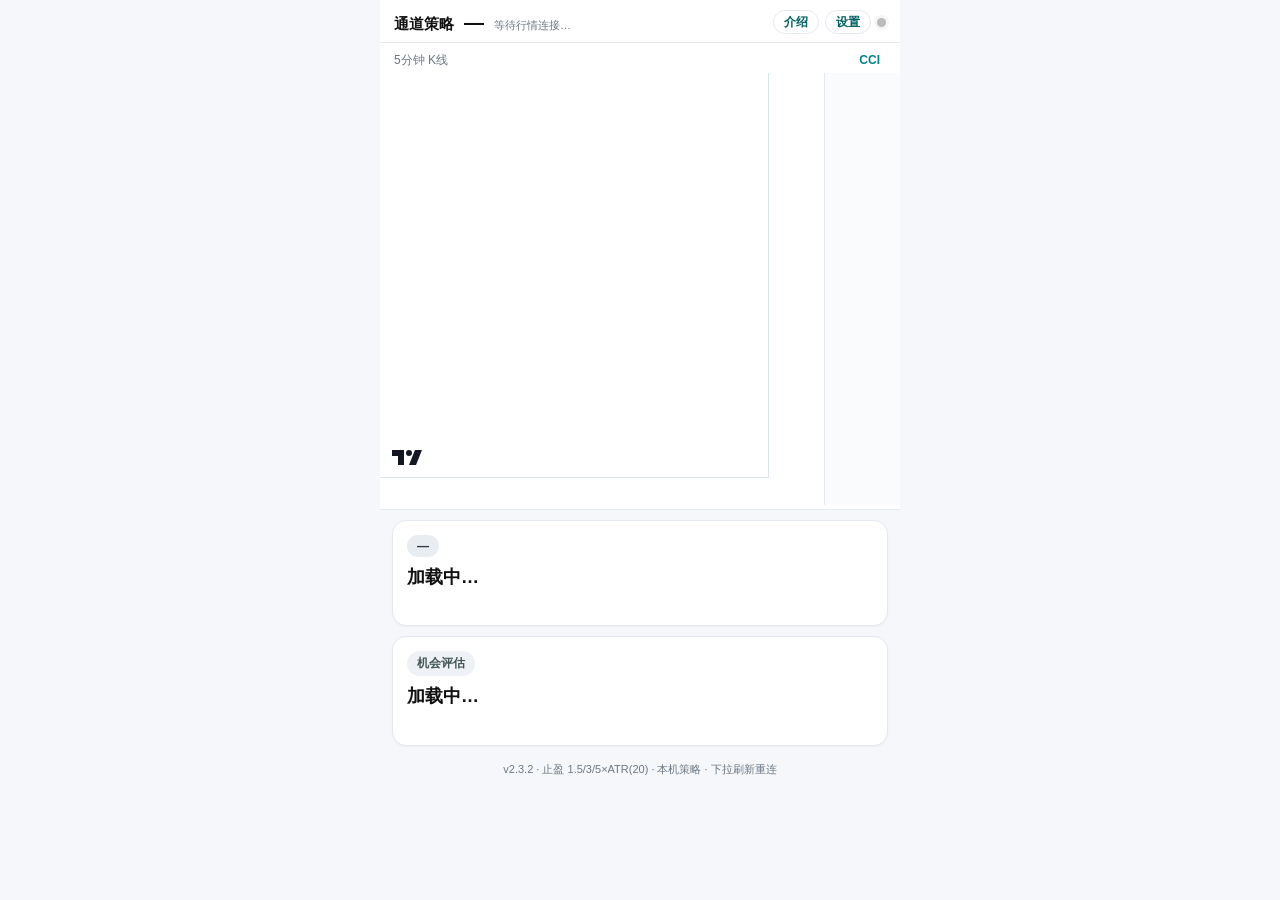
==== android/app/src/main/assets/www/index.html @ 8e510ea1 "Add Feishu webhook push as backup alert channel to prevent message loss" ====
<!DOCTYPE html>
<html lang="zh-CN">
<head>
  <meta charset="UTF-8" />
  <meta name="viewport" content="width=device-width, initial-scale=1, maximum-scale=1, user-scalable=no, viewport-fit=cover" />
  <meta name="apple-mobile-web-app-capable" content="yes" />
  <meta name="theme-color" content="#ffffff" />
  <title>通道策略 · 条件单</title>
  <link rel="stylesheet" href="style.css" />
  <script src="lightweight-charts.js"></script>
</head>
<body>
  <header class="top">
    <div class="top-main">
      <span class="brand">通道策略</span>
      <span id="priceNow" class="price-now">—</span>
      <span id="meta" class="meta">连接中…</span>
    </div>
    <div class="top-actions">
      <button type="button" id="btnGuide" class="icon-btn" title="策略介绍">介绍</button>
      <button type="button" id="btnSettings" class="icon-btn" title="设置">设置</button>
      <div id="liveDot" class="dot off" title="数据源"></div>
    </div>
  </header>

  <section class="chart-wrap">
    <div class="chart-bar">
      <span>5分钟 K线</span>
      <div class="chart-actions">
        <button type="button" id="chartReset" class="link-btn reset-btn" hidden>复位</button>
        <button type="button" id="cciToggle" class="link-btn" aria-expanded="false">CCI</button>
      </div>
    </div>
    <div class="chart-main-row">
      <div id="priceChart" class="chart main"></div>
      <div id="axisLabelRail" class="axis-label-rail" aria-hidden="true"></div>
    </div>
    <div id="cciPanel" class="cci-panel collapsed">
      <div id="cciChart" class="chart cci"></div>
    </div>
  </section>

  <section id="orderCard" class="card order-card wait">
    <div class="card-head">
      <div id="needBadge" class="badge">—</div>
      <p id="summary" class="summary">加载中…</p>
    </div>
    <div id="orderList" class="orders"></div>
    <p id="how" class="hint"></p>
  </section>

  <section id="analyticsCard" class="card analytics-card">
    <div class="card-head">
      <div class="badge soft">机会评估</div>
      <p id="biasText" class="summary">加载中…</p>
    </div>
    <div id="analyticsBody" class="analytics-body"></div>
    <p id="analyticsNote" class="hint"></p>
  </section>

  <footer class="foot">v2.3.2 · 止盈 1.5/3/5×ATR(20) · 本机策略 · 下拉刷新重连</footer>
  <div id="alertToast" class="alert-toast" hidden></div>
  <div id="feishuToast" class="alert-toast feishu" hidden></div>

  <!-- 设置 -->
  <div id="panelSettings" class="page-panel" hidden>
    <div class="panel-head">
      <button type="button" class="panel-back" data-close="panelSettings">← 返回</button>
      <h2>设置</h2>
    </div>
    <div class="panel-body">
      <h3 class="panel-section-title">开仓信号提醒</h3>
      <p class="panel-desc">当 K 线新出现「开多 / 开空」标记时提醒。首次加载历史信号不会打扰。</p>

      <label class="switch-row">
        <span>
          <strong>启用提醒</strong>
          <small>总开关；关闭后下列选项均不生效</small>
        </span>
        <input type="checkbox" id="setAlertEnabled" checked />
      </label>
      <label class="switch-row">
        <span>
          <strong>声音</strong>
          <small>播放系统提示音</small>
        </span>
        <input type="checkbox" id="setAlertSound" checked />
      </label>
      <label class="switch-row">
        <span>
          <strong>震动</strong>
          <small>短震动提示</small>
        </span>
        <input type="checkbox" id="setAlertVibrate" checked />
      </label>
      <label class="switch-row">
        <span>
          <strong>系统通知</strong>
          <small>通知栏消息（Android 需授权）</small>
        </span>
        <input type="checkbox" id="setAlertNotification" checked />
      </label>
      <label class="switch-row">
        <span>
          <strong>应用内横幅</strong>
          <small>盘面顶部彩色提示条 / Toast</small>
        </span>
        <input type="checkbox" id="setAlertToast" checked />
      </label>

      <h3 class="panel-section-title">飞书机器人推送（兜底防漏消息）</h3>
      <p class="panel-desc">
        即使用户关闭了系统通知、或手机静音、锁屏、App 在后台，
        只要网络正常，飞书机器人依然能把信号推到群里（可同步推送到飞书手机通知、甚至可在飞书里配置短信/电话兜底提醒）。
      </p>

      <label class="switch-row">
        <span>
          <strong>启用飞书推送</strong>
          <small>开仓时同步推送一条飞书机器人消息</small>
        </span>
        <input type="checkbox" id="setFeishuEnabled" checked />
      </label>

      <div class="input-row">
        <label for="setFeishuWebhook" class="input-label">飞书自定义机器人 Webhook URL</label>
        <input
          type="text"
          id="setFeishuWebhook"
          class="text-input"
          inputmode="url"
          placeholder="https://open.feishu.cn/open-apis/bot/v2/hook/xxxxxx"
          autocomplete="off"
          spellcheck="false"
        />
        <small class="input-hint">
          飞书建群 → 群设置 → 群机器人 → 「自定义机器人」→ 复制 Webhook URL 粘贴到此处。
          可在机器人设置中加「关键词白名单」，例如加关键词：开多、开空、信号、测试。
        </small>
      </div>

      <div class="btn-row">
        <button type="button" id="btnTestAlert" class="primary-btn">试听一次提醒</button>
        <button type="button" id="btnTestFeishu" class="ghost-btn">测试飞书推送</button>
      </div>

      <p class="panel-note">设置保存在本机加密存储。</p>
    </div>
  </div>

  <!-- 策略介绍 -->
  <div id="panelGuide" class="page-panel" hidden>
    <div class="panel-head">
      <button type="button" class="panel-back" data-close="panelGuide">← 返回</button>
      <h2>策略介绍</h2>
    </div>
    <div class="panel-body guide-body">
      <section class="guide-block">
        <h3>这是什么策略？</h3>
        <p>在 <strong>5 分钟</strong> K 线上，用「均线高低通道」判断多空方向，再用 <strong>CCI</strong> 交叉确认后开仓；持仓后按 <strong>ATR</strong> 分三档止盈，若趋势反向变色则平掉剩余仓。</p>
        <ul class="guide-params">
          <li>合约示例：豆一（App 默认 DCE.a2609）</li>
          <li>开仓：固定 <strong>3 手</strong></li>
          <li>通道 N=<strong>60</strong> · CCI(<strong>15</strong>)/均线(<strong>4</strong>)</li>
          <li>止盈：<strong>1.5 / 3 / 5 × ATR(20)</strong>，各平 1 手</li>
        </ul>
      </section>

      <section class="guide-block">
        <h3>1. 通道颜色怎么定？</h3>
        <p>上轨 = 最高价均线，下轨 = 最低价均线。收盘价在上轨之上→<span class="c-red">红色（偏多）</span>；在下轨之下→<span class="c-green">绿色（偏空）</span>；在通道内→颜色保持不变。</p>
        <div class="diagram" aria-hidden="true">
          <svg viewBox="0 0 320 150" xmlns="http://www.w3.org/2000/svg">
            <rect x="20" y="28" width="280" height="36" fill="#fdecea" stroke="#e57373" stroke-width="1"/>
            <text x="160" y="50" text-anchor="middle" font-size="12" fill="#c62828">收盘 &gt; 上轨 → 红色区（多）</text>
            <rect x="20" y="64" width="280" height="28" fill="#fff" stroke="#90a4ae" stroke-dasharray="4 3"/>
            <text x="160" y="82" text-anchor="middle" font-size="11" fill="#607d8b">通道内部 → 颜色保持</text>
            <rect x="20" y="92" width="280" height="36" fill="#e8f5e9" stroke="#81c784" stroke-width="1"/>
            <text x="160" y="114" text-anchor="middle" font-size="12" fill="#2e7d32">收盘 &lt; 下轨 → 绿色区（空）</text>
            <text x="24" y="22" font-size="11" fill="#455a64">上轨 MA(High,60)</text>
            <text x="24" y="142" font-size="11" fill="#455a64">下轨 MA(Low,60)</text>
          </svg>
        </div>
        <p class="guide-tip"><strong>变色</strong>必须收盘从一侧穿到另一侧（红↔绿），通道内不算变色。</p>
      </section>

      <section class="guide-block">
        <h3>2. 开仓：先变色，再等 CCI</h3>
        <p>模式 <code>color_then_cci</code>：通道先变色，之后在同色期间出现 CCI 金叉/死叉，才开仓。</p>
        <div class="diagram" aria-hidden="true">
          <svg viewBox="0 0 320 168" xmlns="http://www.w3.org/2000/svg">
            <defs>
              <marker id="arr" markerWidth="8" markerHeight="8" refX="6" refY="3" orient="auto">
                <path d="M0,0 L6,3 L0,6 Z" fill="#455a64"/>
              </marker>
            </defs>
            <rect x="16" y="16" width="88" height="44" rx="8" fill="#e0f7fa" stroke="#00838f"/>
            <text x="60" y="36" text-anchor="middle" font-size="11" fill="#006064">① 通道变红</text>
            <text x="60" y="50" text-anchor="middle" font-size="10" fill="#455a64">偏多环境</text>
            <line x1="104" y1="38" x2="128" y2="38" stroke="#455a64" stroke-width="2" marker-end="url(#arr)"/>
            <rect x="128" y="16" width="88" height="44" rx="8" fill="#fff8e1" stroke="#f9a825"/>
            <text x="172" y="36" text-anchor="middle" font-size="11" fill="#f57f17">② CCI 金叉</text>
            <text x="172" y="50" text-anchor="middle" font-size="10" fill="#455a64">仍保持红色</text>
            <line x1="216" y1="38" x2="240" y2="38" stroke="#455a64" stroke-width="2" marker-end="url(#arr)"/>
            <rect x="240" y="16" width="64" height="44" rx="8" fill="#ffebee" stroke="#c62828"/>
            <text x="272" y="42" text-anchor="middle" font-size="12" font-weight="700" fill="#c62828">开多3手</text>

            <rect x="16" y="96" width="88" height="44" rx="8" fill="#e8f5e9" stroke="#2e7d32"/>
            <text x="60" y="116" text-anchor="middle" font-size="11" fill="#1b5e20">① 通道变绿</text>
            <text x="60" y="130" text-anchor="middle" font-size="10" fill="#455a64">偏空环境</text>
            <line x1="104" y1="118" x2="128" y2="118" stroke="#455a64" stroke-width="2" marker-end="url(#arr)"/>
            <rect x="128" y="96" width="88" height="44" rx="8" fill="#fff8e1" stroke="#f9a825"/>
            <text x="172" y="116" text-anchor="middle" font-size="11" fill="#f57f17">② CCI 死叉</text>
            <text x="172" y="130" text-anchor="middle" font-size="10" fill="#455a64">仍保持绿色</text>
            <line x1="216" y1="118" x2="240" y2="118" stroke="#455a64" stroke-width="2" marker-end="url(#arr)"/>
            <rect x="240" y="96" width="64" height="44" rx="8" fill="#e8f5e9" stroke="#2e7d32"/>
            <text x="272" y="122" text-anchor="middle" font-size="12" font-weight="700" fill="#2e7d32">开空3手</text>
          </svg>
        </div>
        <p class="guide-tip">判定用该 5 分钟 <strong>收盘价</strong>。变色后若还没等到 CCI 又反向变色，则取消原方向等待。</p>
      </section>

      <section class="guide-block">
        <h3>3. 出场：ATR 三档 + 反向变色</h3>
        <p>开仓后两套规则并行，谁先到谁执行。</p>
        <div class="diagram" aria-hidden="true">
          <svg viewBox="0 0 320 190" xmlns="http://www.w3.org/2000/svg">
            <text x="24" y="22" font-size="12" font-weight="700" fill="#15202b">持多示例（开仓价 E）</text>
            <line x1="40" y1="160" x2="300" y2="160" stroke="#90a4ae" stroke-width="1"/>
            <text x="44" y="156" font-size="10" fill="#607d8b">E 开仓</text>
            <line x1="40" y1="120" x2="300" y2="120" stroke="#ef5350" stroke-dasharray="5 3"/>
            <text x="44" y="116" font-size="10" fill="#c62828">止盈1 · E+1.5ATR · 平1手</text>
            <line x1="40" y1="80" x2="300" y2="80" stroke="#e53935" stroke-dasharray="5 3"/>
            <text x="44" y="76" font-size="10" fill="#b71c1c">止盈2 · E+3ATR · 平1手</text>
            <line x1="40" y1="40" x2="300" y2="40" stroke="#b71c1c" stroke-dasharray="5 3"/>
            <text x="44" y="36" font-size="10" fill="#7f0000">止盈3 · E+5ATR · 平1手</text>
            <circle cx="70" cy="160" r="4" fill="#00838f"/>
            <path d="M200 150 Q220 100 250 50" fill="none" stroke="#c62828" stroke-width="2"/>
            <circle cx="250" cy="50" r="4" fill="#c62828"/>
            <text x="258" y="54" font-size="10" fill="#455a64">价格上行</text>
            <rect x="16" y="168" width="288" height="18" rx="4" fill="#f3e5f5"/>
            <text x="160" y="181" text-anchor="middle" font-size="10" fill="#6a1b9a">若未止盈完且通道变绿 → 剩余仓全部平掉</text>
          </svg>
        </div>
        <p class="guide-tip">空单对称：目标在开仓价下方；反向清仓条件为通道变红。</p>
      </section>

      <section class="guide-block">
        <h3>4. App 怎么用？</h3>
        <ol class="guide-steps">
          <li>看 K 线旁的「开多 / 开空」标记与条件单卡片价格。</li>
          <li>在期货软件按卡片设置条件单（开仓 / 三档止盈 / 止损）。</li>
          <li>右侧栏显示开仓、止盈、止损价位，不挡主图。</li>
          <li>可在「设置」打开开仓信号声音与通知提醒。</li>
        </ol>
        <p class="guide-tip">本 App 只做盘面辅助与提醒，<strong>不会自动下单</strong>。回测表现不保证实盘收益。</p>
      </section>
    </div>
  </div>

  <script>window.CHANNEL_DEVICE = true;</script>
  <script src="strategy.js"></script>
  <script src="pages.js"></script>
  <script src="app.js"></script>
</body>
</html>
---- android/app/src/main/assets/www/style.css ----
:root {
  --bg: #f5f7fa;
  --card: #ffffff;
  --text: #15202b;
  --muted: #6b7785;
  --yes: #0f8a4b;
  --yes-bg: #e8f7ef;
  --no: #6b7785;
  --no-bg: #f0f2f5;
  --long: #d32f2f;
  --short: #2e7d32;
  --entry: #00838f;
  --tp: #e53935;
  --sl: #7b1fa2;
  --line: #e4e9ef;
  --profit: #0f8a4b;
  --loss: #c62828;
}

* { box-sizing: border-box; }
html, body {
  margin: 0;
  padding: 0;
  background: var(--bg);
  color: var(--text);
  font-family: "Segoe UI", "PingFang SC", "Microsoft YaHei", sans-serif;
  -webkit-tap-highlight-color: transparent;
}

.top {
  display: flex;
  justify-content: space-between;
  align-items: center;
  padding: 10px 14px 8px;
  position: sticky;
  top: 0;
  background: rgba(255, 255, 255, 0.92);
  backdrop-filter: blur(8px);
  border-bottom: 1px solid var(--line);
  z-index: 10;
}
.top-main {
  display: flex;
  align-items: baseline;
  gap: 10px;
  min-width: 0;
  flex-wrap: wrap;
}
.brand { font-size: 15px; font-weight: 700; color: #111; white-space: nowrap; }
.price-now {
  font-size: 20px;
  font-weight: 750;
  font-variant-numeric: tabular-nums;
  color: #111;
}
.meta {
  font-size: 11px;
  color: var(--muted);
  white-space: nowrap;
  overflow: hidden;
  text-overflow: ellipsis;
  max-width: 42vw;
}
.top-actions {
  display: flex;
  align-items: center;
  gap: 6px;
  flex-shrink: 0;
}
.icon-btn {
  border: 1px solid var(--line);
  background: #fff;
  color: #006064;
  font-size: 12px;
  font-weight: 650;
  border-radius: 999px;
  padding: 5px 10px;
  line-height: 1;
}
.icon-btn:active { background: #e0f7fa; }

body.panel-open {
  overflow: hidden;
}

.page-panel {
  position: fixed;
  inset: 0;
  z-index: 40;
  background: var(--bg);
  display: flex;
  flex-direction: column;
  animation: panelIn 0.18s ease;
}
.page-panel[hidden] { display: none !important; }
@keyframes panelIn {
  from { opacity: 0; transform: translateY(8px); }
  to { opacity: 1; transform: none; }
}
.panel-head {
  display: flex;
  align-items: center;
  gap: 10px;
  padding: 12px 14px;
  padding-top: calc(12px + env(safe-area-inset-top, 0px));
  background: #fff;
  border-bottom: 1px solid var(--line);
  position: sticky;
  top: 0;
  z-index: 1;
}
.panel-head h2 {
  margin: 0;
  font-size: 17px;
  font-weight: 750;
}
.panel-back {
  border: 0;
  background: transparent;
  color: var(--entry);
  font-size: 14px;
  font-weight: 650;
  padding: 4px 0;
}
.panel-body {
  flex: 1;
  overflow: auto;
  padding: 14px 16px 36px;
  -webkit-overflow-scrolling: touch;
}
.panel-section-title {
  margin: 4px 0 6px;
  font-size: 15px;
}
.panel-desc, .panel-note {
  margin: 0 0 14px;
  font-size: 13px;
  color: var(--muted);
  line-height: 1.5;
}
.panel-note { margin-top: 14px; }
.switch-row {
  display: flex;
  justify-content: space-between;
  align-items: center;
  gap: 12px;
  padding: 12px 0;
  border-bottom: 1px solid var(--line);
}
.switch-row span {
  display: flex;
  flex-direction: column;
  gap: 3px;
  min-width: 0;
}
.switch-row strong {
  font-size: 14px;
  font-weight: 650;
}
.switch-row small {
  font-size: 12px;
  color: var(--muted);
  line-height: 1.35;
}
.switch-row input[type="checkbox"] {
  width: 20px;
  height: 20px;
  accent-color: #00838f;
  flex-shrink: 0;
}
.primary-btn {
  display: block;
  width: 100%;
  margin-top: 18px;
  border: 0;
  border-radius: 12px;
  padding: 12px 14px;
  background: #00838f;
  color: #fff;
  font-size: 15px;
  font-weight: 700;
}
.primary-btn:active { background: #006064; }
.primary-btn:disabled { background: #90a4ae; }

.ghost-btn {
  display: block;
  width: 100%;
  margin-top: 12px;
  border: 1.5px solid #00838f;
  border-radius: 12px;
  padding: 10px 14px;
  background: #fff;
  color: #00838f;
  font-size: 15px;
  font-weight: 600;
}
.ghost-btn:active { background: #e0f7fa; }
.ghost-btn:disabled { border-color: #b0bec5; color: #b0bec5; }

.btn-row {
  display: flex;
  gap: 10px;
  align-items: stretch;
  margin-top: 8px;
}
.btn-row > .primary-btn,
.btn-row > .ghost-btn {
  flex: 1;
  margin-top: 18px;
}

.input-row {
  margin-top: 14px;
  padding: 12px 14px;
  background: #f8fafb;
  border: 1px solid var(--line);
  border-radius: 12px;
}
.input-label {
  display: block;
  font-size: 13px;
  font-weight: 600;
  color: #1e293b;
  margin-bottom: 8px;
}
.text-input {
  width: 100%;
  box-sizing: border-box;
  border: 1px solid var(--line);
  border-radius: 10px;
  background: #fff;
  padding: 10px 12px;
  font-size: 13px;
  line-height: 1.4;
  color: #0f172a;
  font-family: ui-monospace, SFMono-Regular, Menlo, Consolas, monospace;
  outline: none;
  transition: border-color 0.15s;
}
.text-input:focus {
  border-color: #00838f;
  box-shadow: 0 0 0 3px rgba(0,131,143,0.15);
}
.text-input:disabled {
  background: #f1f5f7;
  color: #94a3b8;
}
.input-hint {
  display: block;
  margin-top: 8px;
  font-size: 12px;
  line-height: 1.5;
  color: #64748b;
}

.guide-body { padding-bottom: 48px; }
.guide-block {
  background: #fff;
  border: 1px solid var(--line);
  border-radius: 14px;
  padding: 14px;
  margin-bottom: 12px;
}
.guide-block h3 {
  margin: 0 0 8px;
  font-size: 15px;
}
.guide-block p {
  margin: 0 0 10px;
  font-size: 13px;
  line-height: 1.55;
  color: #334;
}
.guide-params, .guide-steps {
  margin: 0;
  padding-left: 18px;
  font-size: 13px;
  line-height: 1.6;
  color: #334;
}
.guide-tip {
  margin: 8px 0 0 !important;
  padding: 8px 10px;
  background: #f5f7fa;
  border-radius: 8px;
  font-size: 12px !important;
  color: #455a64 !important;
}
.c-red { color: #c62828; font-weight: 700; }
.c-green { color: #2e7d32; font-weight: 700; }
.diagram {
  margin: 8px 0 4px;
  background: #fafbfc;
  border: 1px solid var(--line);
  border-radius: 12px;
  overflow: hidden;
}
.diagram svg {
  display: block;
  width: 100%;
  height: auto;
}
.dot {
  width: 9px; height: 9px; border-radius: 50%;
  background: #bbb;
  flex-shrink: 0;
  box-shadow: 0 0 0 3px rgba(0,0,0,0.04);
}
.dot.on { background: #2e7d32; }
.dot.warn { background: #ef6c00; }
.dot.off { background: #bbb; }

.chart-wrap {
  margin: 0;
  padding: 0 0 4px;
  background: #fff;
  border-bottom: 1px solid var(--line);
}
.chart-bar {
  display: flex;
  justify-content: space-between;
  align-items: center;
  padding: 6px 14px 2px;
  font-size: 12px;
  color: var(--muted);
}
.chart-actions {
  display: flex;
  align-items: center;
  gap: 4px;
}
.link-btn {
  border: 0;
  background: transparent;
  color: var(--entry);
  font-size: 12px;
  font-weight: 600;
  padding: 4px 6px;
}
.reset-btn {
  color: #fff;
  background: #00838f;
  border-radius: 999px;
  padding: 4px 10px;
}
.reset-btn.active {
  background: #006064;
}
.chart-main-row {
  display: flex;
  align-items: stretch;
  width: 100%;
  min-height: 42vh;
  height: 42vh;
  background: #fff;
}
.chart.main {
  flex: 1;
  min-width: 0;
  width: auto;
  height: 100%;
  min-height: 0;
  background: #fff;
}
.axis-label-rail {
  position: relative;
  width: 76px;
  flex: 0 0 76px;
  background: #fafbfc;
  border-left: 1px solid var(--line);
  overflow: hidden;
  z-index: 2;
}
.axis-tag {
  position: absolute;
  left: 3px;
  right: 3px;
  box-sizing: border-box;
  padding: 3px 4px 2px;
  border-radius: 6px;
  border: 1.5px solid #00838f;
  background: rgba(255, 255, 255, 0.97);
  text-align: center;
  line-height: 1.15;
  pointer-events: none;
  box-shadow: 0 1px 2px rgba(0, 0, 0, 0.06);
}
.axis-tag .t {
  display: block;
  font-size: 11px;
  font-weight: 750;
}
.axis-tag .p {
  display: block;
  font-size: 12px;
  font-weight: 800;
  font-variant-numeric: tabular-nums;
}
.cci-panel {
  border-top: 1px solid var(--line);
  overflow: hidden;
  max-height: 120px;
  transition: max-height 0.2s ease;
}
.cci-panel.collapsed { max-height: 0; border-top: 0; }
.chart.cci {
  width: 100%;
  height: 110px;
  background: #fff;
}

.card {
  margin: 10px 12px;
  padding: 14px 14px 12px;
  background: var(--card);
  border-radius: 14px;
  border: 1px solid var(--line);
  box-shadow: 0 1px 2px rgba(16, 24, 40, 0.04);
}
.card-head { margin-bottom: 12px; }
.badge {
  display: inline-block;
  font-size: 12px;
  font-weight: 700;
  padding: 4px 10px;
  border-radius: 999px;
  margin-bottom: 8px;
  background: #e8edf2;
  color: #334;
}
.badge.soft { background: #eef2f7; color: #455; }
.order-card.yes { background: var(--yes-bg); border-color: #b7e4c7; }
.order-card.no { background: var(--no-bg); }
.order-card.yes .badge { background: var(--yes); color: #fff; }
.order-card.no .badge { background: var(--no); color: #fff; }
.order-card.bias-profit { box-shadow: inset 0 0 0 1px rgba(15, 138, 75, 0.15); }
.order-card.bias-loss { box-shadow: inset 0 0 0 1px rgba(198, 40, 40, 0.12); }

.summary {
  margin: 0;
  font-size: 18px;
  font-weight: 700;
  line-height: 1.35;
  color: #111;
}

.orders { display: flex; flex-direction: column; gap: 8px; }

.order-row.entry-main {
  background: #e0f7fa;
  border-color: #80deea;
  border-left-width: 5px;
}
.order-row.entry-main .order-role {
  color: #006064;
  font-size: 13px;
}
.order-row.entry-main .order-cmp {
  font-size: 14px;
  color: #006064;
}
.order-row.entry-main .order-dir {
  color: #006064;
  font-size: 16px;
}
.order-row.entry-crossed {
  background: #fff8e1;
  border-color: #ffcc80;
}
.order-row.entry-crossed .order-role,
.order-row.entry-crossed .order-cmp,
.order-row.entry-crossed .order-dir {
  color: #e65100;
}

.order-row {
  display: grid;
  grid-template-columns: 56px 1fr auto;
  gap: 8px;
  align-items: center;
  padding: 10px 12px;
  border-radius: 12px;
  background: #fff;
  border: 1px solid var(--line);
  border-left: 4px solid var(--entry);
}
.order-row.entry { border-left-color: var(--entry); }
.order-row.tp { border-left-color: var(--tp); }
.order-row.sl { border-left-color: var(--sl); }
.order-role {
  font-size: 12px;
  font-weight: 700;
  color: var(--muted);
}
.order-mid { min-width: 0; }
.order-cmp {
  font-size: 13px;
  font-weight: 600;
  color: #334;
  margin-bottom: 2px;
}
.order-price {
  font-size: 26px;
  font-weight: 750;
  font-variant-numeric: tabular-nums;
  line-height: 1.1;
  color: #111;
}
.order-side {
  text-align: right;
  font-size: 12px;
  color: var(--muted);
}
.order-dir {
  font-size: 14px;
  font-weight: 750;
  color: #122;
}
.order-lots {
  font-size: 16px;
  font-weight: 700;
  color: #122;
  margin-top: 2px;
}
.order-side-sub {
  font-size: 11px;
  color: var(--muted);
  margin-top: 2px;
}
.order-dist {
  margin-top: 2px;
  font-size: 11px;
  color: var(--muted);
}
.order-empty {
  padding: 14px;
  text-align: center;
  color: var(--muted);
  font-size: 14px;
  background: #fff;
  border-radius: 12px;
  border: 1px dashed var(--line);
}

.hint {
  margin: 12px 0 0;
  font-size: 12px;
  color: var(--muted);
  line-height: 1.5;
}

.analytics-body { display: flex; flex-direction: column; gap: 12px; }
.metrics {
  display: grid;
  grid-template-columns: repeat(3, 1fr);
  gap: 8px;
}
.metric {
  background: #f8fafc;
  border-radius: 10px;
  padding: 10px 8px;
  text-align: center;
  border: 1px solid var(--line);
}
.metric .label {
  font-size: 11px;
  color: var(--muted);
  margin-bottom: 6px;
}
.metric .value {
  font-size: 20px;
  font-weight: 750;
  font-variant-numeric: tabular-nums;
  color: #111;
}
.metric .bar {
  margin-top: 8px;
  height: 4px;
  border-radius: 2px;
  background: #e8edf2;
  overflow: hidden;
}
.metric .bar > i {
  display: block;
  height: 100%;
  background: var(--entry);
  border-radius: 2px;
}
.metric.tp .bar > i { background: var(--profit); }
.metric.sl .bar > i { background: var(--loss); }

.expect-row {
  display: flex;
  justify-content: space-between;
  align-items: center;
  padding: 10px 12px;
  border-radius: 10px;
  background: #f8fafc;
  border: 1px solid var(--line);
}
.expect-row .label { font-size: 13px; color: var(--muted); }
.expect-row .value {
  font-size: 22px;
  font-weight: 750;
  font-variant-numeric: tabular-nums;
}
.expect-row.profit .value { color: var(--profit); }
.expect-row.loss .value { color: var(--loss); }
.expect-row.neutral .value { color: #455; }

.analytics-card.bias-profit { border-color: #b7e4c7; }
.analytics-card.bias-loss { border-color: #f0c2c2; }

.foot {
  text-align: center;
  color: var(--muted);
  font-size: 11px;
  padding: 6px 12px 28px;
}

.alert-toast {
  position: fixed;
  left: 12px;
  right: 12px;
  top: calc(12px + env(safe-area-inset-top, 0px));
  z-index: 80;
  padding: 12px 14px;
  border-radius: 12px;
  background: #102a43;
  color: #fff;
  font-size: 15px;
  font-weight: 700;
  box-shadow: 0 8px 24px rgba(16, 42, 67, 0.28);
  transition: opacity 0.2s ease, transform 0.2s ease;
  word-break: break-word;
  line-height: 1.4;
}
.alert-toast.long { background: #c62828; }
.alert-toast.short { background: #2e7d32; }
.alert-toast.feishu.ok { background: #1677ff; }
.alert-toast.feishu.bad { background: #b42318; }
.alert-toast[hidden] {
  display: block;
  opacity: 0;
  transform: translateY(-8px);
  pointer-events: none;
}

@media (min-width: 720px) {
  .chart-main-row { height: 48vh; min-height: 360px; }
  body { max-width: 520px; margin: 0 auto; }
}
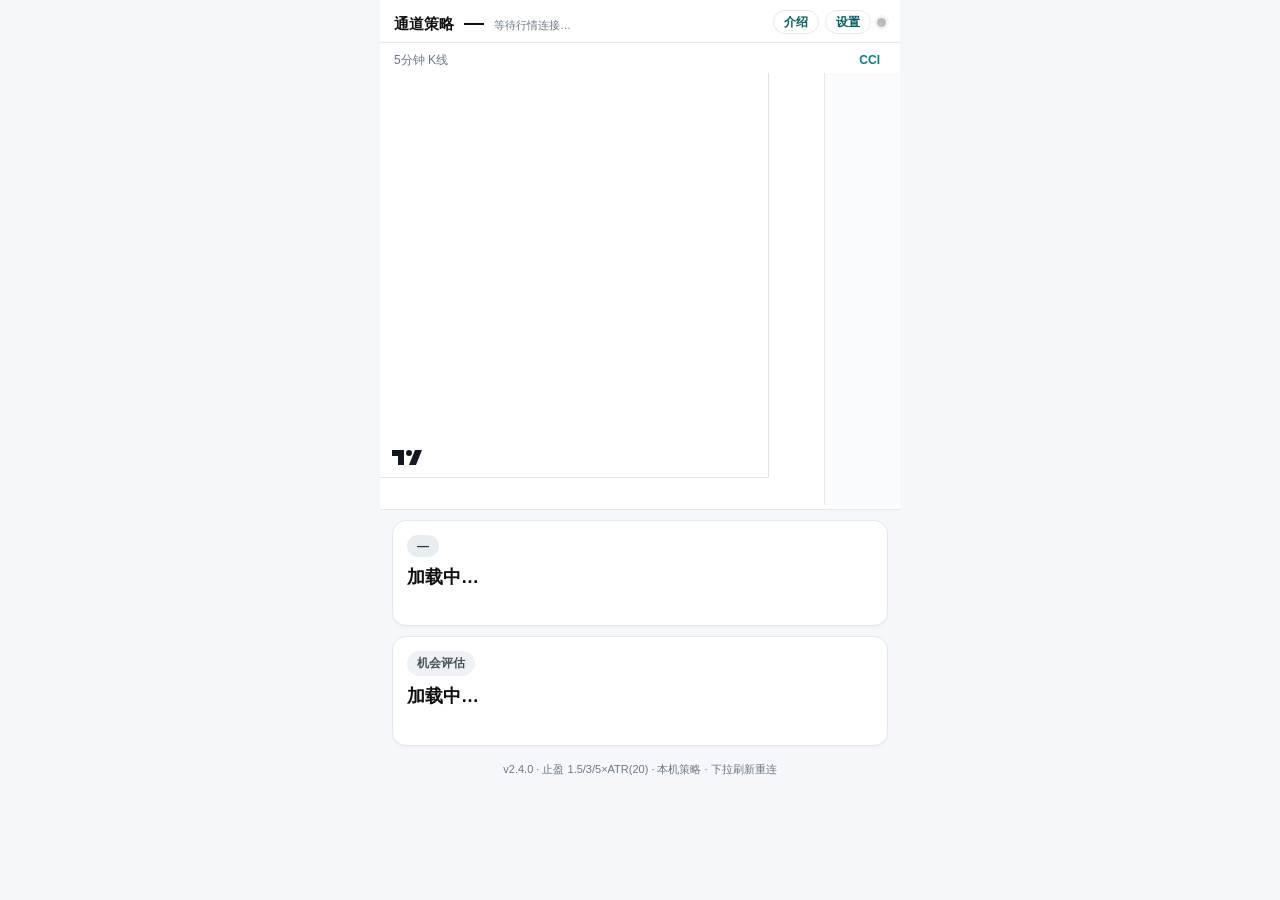
==== commit 47000cc3: "feat: configurable trade symbol (default DCE.a2611) - android/watch 设置页新增「交易品种」输入，持久化 trade_symbol；空" ====
--- a/android/app/src/main/assets/www/index.html
+++ b/android/app/src/main/assets/www/index.html
@@ -58,7 +58,7 @@
     <p id="analyticsNote" class="hint"></p>
   </section>
 
-  <footer class="foot">v2.3.2 · 止盈 1.5/3/5×ATR(20) · 本机策略 · 下拉刷新重连</footer>
+  <footer class="foot">v2.4.0 · 止盈 1.5/3/5×ATR(20) · 本机策略 · 下拉刷新重连</footer>
   <div id="alertToast" class="alert-toast" hidden></div>
   <div id="feishuToast" class="alert-toast feishu" hidden></div>
 
@@ -69,6 +69,32 @@
       <h2>设置</h2>
     </div>
     <div class="panel-body">
+      <h3 class="panel-section-title">交易品种</h3>
+      <p class="panel-desc">盘面订阅与信号提醒使用的合约代码，修改后自动重连行情。</p>
+      <div class="input-row">
+        <label for="setTradeSymbol" class="input-label">合约代码</label>
+        <input
+          type="text"
+          id="setTradeSymbol"
+          class="text-input"
+          autocomplete="off"
+          spellcheck="false"
+          placeholder="DCE.a2611"
+        />
+      </div>
+      <small class="input-hint">格式：交易所.品种月份，如 DCE.a2611（豆一 2611）、SHFE.rb2701；也支持天勤主力连续 KQ.m@DCE.a。留空恢复默认品种。</small>
+
+      <h3 class="panel-section-title">策略选择</h3>
+      <p class="panel-desc">选择要运行的策略，选择会自动记住。盘面标记、条件单卡片与信号提醒都跟随所选策略。</p>
+      <div class="seg-row">
+        <button type="button" id="btnStrategy5m" class="seg-btn active">5 分钟策略</button>
+        <button type="button" id="btnStrategy60m" class="seg-btn">60 分钟策略</button>
+      </div>
+      <small class="input-hint">
+        5m：通道N60 · CCI(15)/4 · 止盈 1.5/3/5×ATR，信号多、需快速执行；
+        60m：通道N60 · CCI(15)/3 · 止盈 0.8/1.5/2.5×ATR，信号少、单笔空间大，迟到 1~2 小时仍可执行。
+      </small>
+
       <h3 class="panel-section-title">开仓信号提醒</h3>
       <p class="panel-desc">当 K 线新出现「开多 / 开空」标记时提醒。首次加载历史信号不会打扰。</p>
 
@@ -108,43 +134,110 @@
         <input type="checkbox" id="setAlertToast" checked />
       </label>
 
-      <h3 class="panel-section-title">飞书机器人推送（兜底防漏消息）</h3>
+      <h3 class="panel-section-title">飞书自建应用机器人推送（兜底防漏消息）</h3>
       <p class="panel-desc">
         即使用户关闭了系统通知、或手机静音、锁屏、App 在后台，
-        只要网络正常，飞书机器人依然能把信号推到群里（可同步推送到飞书手机通知、甚至可在飞书里配置短信/电话兜底提醒）。
+        只要网络正常，飞书机器人依然能把信号私聊发给你。<br/>
+        <strong>不需要建群</strong>，机器人直接给你私聊发消息。
       </p>
 
       <label class="switch-row">
         <span>
           <strong>启用飞书推送</strong>
-          <small>开仓时同步推送一条飞书机器人消息</small>
+          <small>开仓时同步推送一条飞书机器人私聊</small>
         </span>
         <input type="checkbox" id="setFeishuEnabled" checked />
       </label>
 
       <div class="input-row">
-        <label for="setFeishuWebhook" class="input-label">飞书自定义机器人 Webhook URL</label>
+        <label for="setFeishuAppId" class="input-label">App ID</label>
         <input
           type="text"
-          id="setFeishuWebhook"
+          id="setFeishuAppId"
           class="text-input"
-          inputmode="url"
-          placeholder="https://open.feishu.cn/open-apis/bot/v2/hook/xxxxxx"
           autocomplete="off"
           spellcheck="false"
+          placeholder="cli_xxxxxxxxxxxxxxxx"
         />
-        <small class="input-hint">
-          飞书建群 → 群设置 → 群机器人 → 「自定义机器人」→ 复制 Webhook URL 粘贴到此处。
-          可在机器人设置中加「关键词白名单」，例如加关键词：开多、开空、信号、测试。
+      </div>
+
+      <div class="input-row">
+        <label for="setFeishuAppSecret" class="input-label">App Secret</label>
+        <input
+          type="password"
+          id="setFeishuAppSecret"
+          class="text-input"
+          autocomplete="off"
+          spellcheck="false"
+          placeholder="xxxxxxxxxxxxxxxxxxxxxxxxxxxxxxxx"
+        />
+        <small class="input-hint">飞书开放平台 → 你的自建应用 → 凭证与基础信息 → App Secret</small>
+      </div>
+
+      <div class="input-row">
+        <label class="input-label">接收者配对状态</label>
+        <small id="feishuPairStatus" class="input-hint">
+          无需手填 Open ID：填好 App ID / App Secret 后，点「自动发现接收者」直接绑定，或在飞书里给机器人发一条消息自动配对。
         </small>
       </div>
 
       <div class="btn-row">
         <button type="button" id="btnTestAlert" class="primary-btn">试听一次提醒</button>
+        <button type="button" id="btnFeishuDiscover" class="primary-btn">自动发现接收者</button>
         <button type="button" id="btnTestFeishu" class="ghost-btn">测试飞书推送</button>
       </div>
 
-      <p class="panel-note">设置保存在本机加密存储。</p>
+      <details class="guide-collapse" style="margin-top:18px;">
+        <summary>飞书配置引导（点开查看详细步骤）</summary>
+        <div class="guide-steps-box">
+          <h4>第 1 步：创建飞书自建应用</h4>
+          <p>用手机或电脑浏览器打开 <code>open.feishu.cn/app</code>，登录飞书账号，点击「创建企业自建应用」，填应用名称（随意，比如"信号推送"）。</p>
+
+          <h4>第 2 步：拿到 App ID 和 App Secret</h4>
+          <p>应用创建后，在左侧菜单「凭证与基础信息」里可以看到 <strong>App ID</strong>（cli_ 开头）和 <strong>App Secret</strong>，复制后填到上方对应输入框。</p>
+
+          <h4>第 3 步：启用机器人能力</h4>
+          <p>左侧菜单「添加应用能力」→ 找到「机器人」→ 点击「添加」启用机器人能力。</p>
+
+          <h4>第 4 步：配置权限（一键导入）</h4>
+          <p>左侧「权限管理」→ 点击「批量导入/导出权限」→ 粘贴下方 JSON → 确认导入：</p>
+          <pre class="json-block" id="feishuPermsJson">{
+  "scopes": {
+    "tenant": [
+      "im:message:send_as_bot",
+      "im:message",
+      "im:message:readonly",
+      "im:message.p2p_msg:readonly",
+      "im:chat:readonly",
+      "im:resource"
+    ]
+  }
+}</pre>
+          <button type="button" id="btnCopyPermsJson" class="link-btn">复制权限 JSON</button>
+
+          <h4>第 5 步：配置事件订阅（长连接模式，关键步骤）</h4>
+          <p>左侧「事件与回调」→「事件配置」→ 订阅方式选择<strong>「使用长连接接收事件」</strong>并保存。</p>
+          <p>然后点击「添加事件」→ 搜索 <code>接收消息</code>（im.message.receive_v1）→ 确认添加。</p>
+          <p><small>长连接模式无需公网 IP，App 会主动连接飞书网关；这也是只需填 App ID / App Secret 两个凭证的原因。</small></p>
+
+          <h4>第 6 步：发布应用</h4>
+          <p>左侧「版本管理与发布」→「创建版本」→ 填版本号（如 1.0.0）→ 提交审核 → 发布。<br/>
+          <small>企业版飞书需要管理员审批；个人开发者版可直接发布。</small></p>
+
+          <h4>第 7 步：绑定接收者（两种方式任选其一）</h4>
+          <p><strong>方式 A（推荐，不依赖事件订阅）</strong>：在手机飞书里打开机器人会话页（不用发消息），或建一个只有你和机器人的群；回到本页点<strong>「自动发现接收者」</strong>，App 会通过飞书 API 直接找到会话并绑定（需要 im:chat:readonly 权限）。</p>
+          <p><strong>方式 B（事件自动配对）</strong>：在手机飞书里给机器人发一条任意消息，App 后台长连接收到消息事件后自动记住你的身份。</p>
+          <p>绑定成功后上方「接收者配对状态」变为已配对，机器人会发一条确认消息。</p>
+
+          <h4>第 8 步：测试</h4>
+          <p>回到本页，点「测试飞书推送」，手机飞书应该收到机器人私聊消息。</p>
+        </div>
+      </details>
+
+      <p class="panel-note">
+        凭证保存在本机加密存储，不会上传。<br/>
+        飞书推送用于兜底防漏：即使手机静音、锁屏、App 在后台，只要网络正常，飞书机器人依然能把信号私聊发给你。
+      </p>
     </div>
   </div>
 
@@ -159,7 +252,7 @@
         <h3>这是什么策略？</h3>
         <p>在 <strong>5 分钟</strong> K 线上，用「均线高低通道」判断多空方向，再用 <strong>CCI</strong> 交叉确认后开仓；持仓后按 <strong>ATR</strong> 分三档止盈，若趋势反向变色则平掉剩余仓。</p>
         <ul class="guide-params">
-          <li>合约示例：豆一（App 默认 DCE.a2609）</li>
+          <li>合约：可在「设置 → 交易品种」修改（默认 DCE.a2611）</li>
           <li>开仓：固定 <strong>3 手</strong></li>
           <li>通道 N=<strong>60</strong> · CCI(<strong>15</strong>)/均线(<strong>4</strong>)</li>
           <li>止盈：<strong>1.5 / 3 / 5 × ATR(20)</strong>，各平 1 手</li>
--- a/android/app/src/main/assets/www/style.css
+++ b/android/app/src/main/assets/www/style.css
@@ -210,6 +210,28 @@
   margin-top: 18px;
 }
 
+/* 策略选择分段按钮 */
+.seg-row {
+  display: flex;
+  gap: 10px;
+  margin: 10px 0 6px;
+}
+.seg-btn {
+  flex: 1;
+  border: 1.5px solid #00838f;
+  border-radius: 12px;
+  padding: 10px 0;
+  background: #fff;
+  color: #00838f;
+  font-size: 15px;
+  font-weight: 600;
+}
+.seg-btn.active {
+  background: #00838f;
+  color: #fff;
+}
+.seg-btn:active { opacity: 0.8; }
+
 .input-row {
   margin-top: 14px;
   padding: 12px 14px;
@@ -255,6 +277,67 @@
 }
 
 .guide-body { padding-bottom: 48px; }
+
+/* 设置页内的飞书配置引导折叠区块 */
+.guide-collapse {
+  background: #f8fafb;
+  border: 1px solid var(--line);
+  border-radius: 12px;
+  padding: 0;
+  overflow: hidden;
+}
+.guide-collapse > summary {
+  padding: 12px 14px;
+  font-size: 14px;
+  font-weight: 650;
+  color: #00838f;
+  cursor: pointer;
+  user-select: none;
+  list-style: none;
+  display: flex;
+  align-items: center;
+  gap: 6px;
+}
+.guide-collapse > summary::before {
+  content: "▶";
+  font-size: 10px;
+  transition: transform 0.2s;
+}
+.guide-collapse[open] > summary::before {
+  transform: rotate(90deg);
+}
+.guide-collapse > summary::-webkit-details-marker { display: none; }
+.guide-steps-box {
+  padding: 4px 14px 14px;
+  border-top: 1px solid var(--line);
+}
+.guide-steps-box h4 {
+  margin: 14px 0 6px;
+  font-size: 13px;
+  font-weight: 700;
+  color: #1e293b;
+}
+.guide-steps-box p {
+  margin: 0 0 8px;
+  font-size: 12.5px;
+  line-height: 1.55;
+  color: #334;
+}
+.guide-steps-box small {
+  color: var(--muted);
+}
+.json-block {
+  background: #1e293b;
+  color: #a7f3d0;
+  padding: 10px 12px;
+  border-radius: 8px;
+  font-size: 11px;
+  line-height: 1.5;
+  font-family: ui-monospace, SFMono-Regular, Menlo, Consolas, monospace;
+  overflow-x: auto;
+  margin: 6px 0;
+  -webkit-overflow-scrolling: touch;
+}
 .guide-block {
   background: #fff;
   border: 1px solid var(--line);
